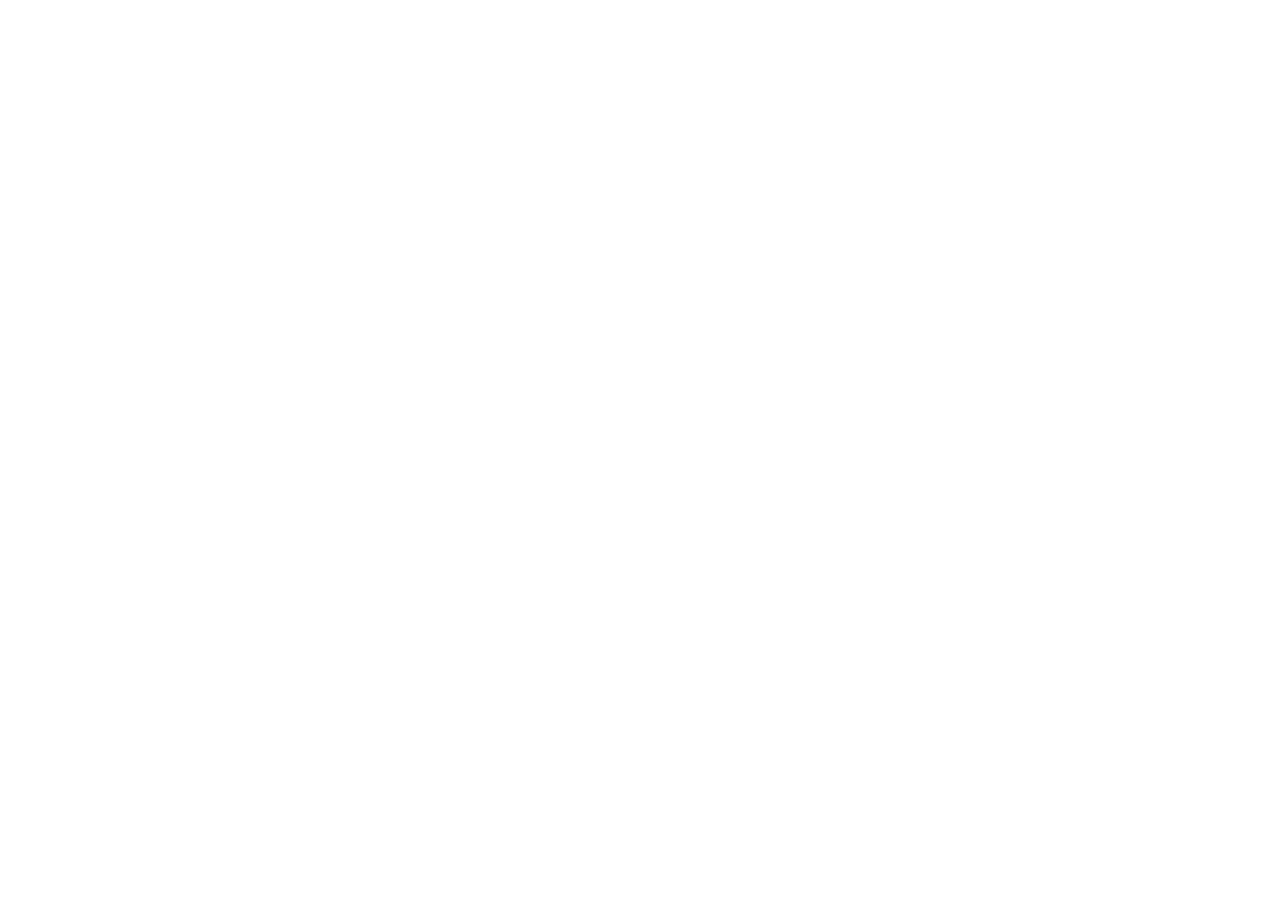
==== index.html @ 12e54630 "graphox" ====
<!DOCTYPE html>
<html>
    <head>
        <!-- DEFAULT SHADER -->
        <script id="planet-vs" type="x-shader/x-vertex">
            attribute vec3 position;
            attribute vec3 normal;
            attribute vec3 color;
            uniform mat4 modelInverseTranspose;
            uniform mat4 model;
            uniform mat4 modelView;
            uniform mat4 projection;
            uniform float time;
            varying vec3 vWorldPos;
            varying vec3 vLocalPos;
            varying vec3 vNormal;
            varying vec3 vColor;

            void main(void) {
                vColor = color;
                vNormal = (vec4(normal, 1) * model).xyz;
                vec4 position4 = model * vec4(position, 1.0);
                vWorldPos = vec3(position4);
                vLocalPos = position;
                gl_Position = projection * modelView * vec4(position, 1.0);
            }
        </script>

        <script id="planet-fs" type="x-shader/x-fragment">
            precision highp float;
            varying vec3 vWorldPos;
            varying vec3 vLocalPos;
            varying vec3 vNormal;
            varying vec3 vColor;
            uniform vec3 sunPosition;

            //
            // Description : Array and textureless GLSL 2D/3D/4D simplex 
            //               noise functions.
            //      Author : Ian McEwan, Ashima Arts.
            //  Maintainer : ijm
            //     Lastmod : 20110822 (ijm)
            //     License : Copyright (C) 2011 Ashima Arts. All rights reserved.
            //               Distributed under the MIT License. See LICENSE file.
            //               https://github.com/ashima/webgl-noise
            // 

            vec3 mod289(vec3 x) {
                return x - floor(x * (1.0 / 289.0)) * 289.0;
            }

            vec4 mod289(vec4 x) {
                return x - floor(x * (1.0 / 289.0)) * 289.0;
            }

            vec4 permute(vec4 x) {
                 return mod289(((x*34.0)+1.0)*x);
            }

            vec4 taylorInvSqrt(vec4 r)
            {
                return 1.79284291400159 - 0.85373472095314 * r;
            }

            float snoise(vec3 v)
            { 
                const vec2  C = vec2(1.0/6.0, 1.0/3.0) ;
                const vec4  D = vec4(0.0, 0.5, 1.0, 2.0);

                // First corner
                vec3 i  = floor(v + dot(v, C.yyy) );
                vec3 x0 =   v - i + dot(i, C.xxx) ;

                // Other corners
                vec3 g = step(x0.yzx, x0.xyz);
                vec3 l = 1.0 - g;
                vec3 i1 = min( g.xyz, l.zxy );
                vec3 i2 = max( g.xyz, l.zxy );

                //   x0 = x0 - 0.0 + 0.0 * C.xxx;
                //   x1 = x0 - i1  + 1.0 * C.xxx;
                //   x2 = x0 - i2  + 2.0 * C.xxx;
                //   x3 = x0 - 1.0 + 3.0 * C.xxx;
                vec3 x1 = x0 - i1 + C.xxx;
                vec3 x2 = x0 - i2 + C.yyy; // 2.0*C.x = 1/3 = C.y
                vec3 x3 = x0 - D.yyy;      // -1.0+3.0*C.x = -0.5 = -D.y

                // Permutations
                i = mod289(i); 
                vec4 p = permute( permute( permute( 
                         i.z + vec4(0.0, i1.z, i2.z, 1.0 ))
                       + i.y + vec4(0.0, i1.y, i2.y, 1.0 )) 
                       + i.x + vec4(0.0, i1.x, i2.x, 1.0 ));

                // Gradients: 7x7 points over a square, mapped onto an octahedron.
                // The ring size 17*17 = 289 is close to a multiple of 49 (49*6 = 294)
                float n_ = 0.142857142857; // 1.0/7.0
                vec3  ns = n_ * D.wyz - D.xzx;

                vec4 j = p - 49.0 * floor(p * ns.z * ns.z);  //  mod(p,7*7)

                vec4 x_ = floor(j * ns.z);
                vec4 y_ = floor(j - 7.0 * x_ );    // mod(j,N)

                vec4 x = x_ *ns.x + ns.yyyy;
                vec4 y = y_ *ns.x + ns.yyyy;
                vec4 h = 1.0 - abs(x) - abs(y);

                vec4 b0 = vec4( x.xy, y.xy );
                vec4 b1 = vec4( x.zw, y.zw );

                //vec4 s0 = vec4(lessThan(b0,0.0))*2.0 - 1.0;
                //vec4 s1 = vec4(lessThan(b1,0.0))*2.0 - 1.0;
                vec4 s0 = floor(b0)*2.0 + 1.0;
                vec4 s1 = floor(b1)*2.0 + 1.0;
                vec4 sh = -step(h, vec4(0.0));

                vec4 a0 = b0.xzyw + s0.xzyw*sh.xxyy ;
                vec4 a1 = b1.xzyw + s1.xzyw*sh.zzww ;

                vec3 p0 = vec3(a0.xy,h.x);
                vec3 p1 = vec3(a0.zw,h.y);
                vec3 p2 = vec3(a1.xy,h.z);
                vec3 p3 = vec3(a1.zw,h.w);

                //Normalise gradients
                vec4 norm = taylorInvSqrt(vec4(dot(p0,p0), dot(p1,p1), dot(p2, p2), dot(p3,p3)));
                p0 *= norm.x;
                p1 *= norm.y;
                p2 *= norm.z;
                p3 *= norm.w;

                // Mix final noise value
                vec4 m = max(0.6 - vec4(dot(x0,x0), dot(x1,x1), dot(x2,x2), dot(x3,x3)), 0.0);
                m = m * m;
                return 42.0 * dot( m*m, vec4( dot(p0,x0), dot(p1,x1), 
                                            dot(p2,x2), dot(p3,x3) ) );
            }

            void main(void) {
                vec3 nSunPos = normalize(-sunPosition);
                vec3 nNormal = normalize(vNormal);
                float noise = snoise(vLocalPos * 0.1);
                float light = dot(nSunPos, nNormal);
                float ambient = max(0.2, 0.3 - light);
                gl_FragColor = vec4(vec3(vColor * ambient + vColor * light) * max(0.4, noise), 1);
            }
        </script>

        <script id="sun-vs" type="x-shader/x-vertex">
            attribute vec3 position;
            attribute vec3 normal;
            attribute vec3 color;
            uniform mat4 modelInverseTranspose;
            uniform mat4 model;
            uniform mat4 modelView;
            uniform mat4 projection;
            uniform float time;
            varying vec3 vWorldPos;
            varying vec3 vLocalPos;
            varying vec3 vNormal;
            varying vec3 vColor;

            void main(void) {
                vColor = color;
                vNormal = (vec4(normal, 1) * model).xyz;
                vec4 position4 = model * vec4(position, 1.0);
                vWorldPos = vec3(position4);
                vLocalPos = position;
                gl_Position = projection * modelView * vec4(position, 1.0);
            }
        </script>

        <script id="sun-fs" type="x-shader/x-fragment">
            precision highp float;
            varying vec3 vWorldPos;
            varying vec3 vLocalPos;
            varying vec3 vNormal;
            varying vec3 vColor;
            uniform vec3 sunPosition;
            uniform float time;

            //
            // Description : Array and textureless GLSL 2D/3D/4D simplex 
            //               noise functions.
            //      Author : Ian McEwan, Ashima Arts.
            //  Maintainer : ijm
            //     Lastmod : 20110822 (ijm)
            //     License : Copyright (C) 2011 Ashima Arts. All rights reserved.
            //               Distributed under the MIT License. See LICENSE file.
            //               https://github.com/ashima/webgl-noise
            // 

            vec3 mod289(vec3 x) {
                return x - floor(x * (1.0 / 289.0)) * 289.0;
            }

            vec4 mod289(vec4 x) {
                return x - floor(x * (1.0 / 289.0)) * 289.0;
            }

            vec4 permute(vec4 x) {
                 return mod289(((x*34.0)+1.0)*x);
            }

            vec4 taylorInvSqrt(vec4 r)
            {
                return 1.79284291400159 - 0.85373472095314 * r;
            }

            float snoise(vec3 v)
            { 
                const vec2  C = vec2(1.0/6.0, 1.0/3.0) ;
                const vec4  D = vec4(0.0, 0.5, 1.0, 2.0);

                // First corner
                vec3 i  = floor(v + dot(v, C.yyy) );
                vec3 x0 =   v - i + dot(i, C.xxx) ;

                // Other corners
                vec3 g = step(x0.yzx, x0.xyz);
                vec3 l = 1.0 - g;
                vec3 i1 = min( g.xyz, l.zxy );
                vec3 i2 = max( g.xyz, l.zxy );

                //   x0 = x0 - 0.0 + 0.0 * C.xxx;
                //   x1 = x0 - i1  + 1.0 * C.xxx;
                //   x2 = x0 - i2  + 2.0 * C.xxx;
                //   x3 = x0 - 1.0 + 3.0 * C.xxx;
                vec3 x1 = x0 - i1 + C.xxx;
                vec3 x2 = x0 - i2 + C.yyy; // 2.0*C.x = 1/3 = C.y
                vec3 x3 = x0 - D.yyy;      // -1.0+3.0*C.x = -0.5 = -D.y

                // Permutations
                i = mod289(i); 
                vec4 p = permute( permute( permute( 
                         i.z + vec4(0.0, i1.z, i2.z, 1.0 ))
                       + i.y + vec4(0.0, i1.y, i2.y, 1.0 )) 
                       + i.x + vec4(0.0, i1.x, i2.x, 1.0 ));

                // Gradients: 7x7 points over a square, mapped onto an octahedron.
                // The ring size 17*17 = 289 is close to a multiple of 49 (49*6 = 294)
                float n_ = 0.142857142857; // 1.0/7.0
                vec3  ns = n_ * D.wyz - D.xzx;

                vec4 j = p - 49.0 * floor(p * ns.z * ns.z);  //  mod(p,7*7)

                vec4 x_ = floor(j * ns.z);
                vec4 y_ = floor(j - 7.0 * x_ );    // mod(j,N)

                vec4 x = x_ *ns.x + ns.yyyy;
                vec4 y = y_ *ns.x + ns.yyyy;
                vec4 h = 1.0 - abs(x) - abs(y);

                vec4 b0 = vec4( x.xy, y.xy );
                vec4 b1 = vec4( x.zw, y.zw );

                //vec4 s0 = vec4(lessThan(b0,0.0))*2.0 - 1.0;
                //vec4 s1 = vec4(lessThan(b1,0.0))*2.0 - 1.0;
                vec4 s0 = floor(b0)*2.0 + 1.0;
                vec4 s1 = floor(b1)*2.0 + 1.0;
                vec4 sh = -step(h, vec4(0.0));

                vec4 a0 = b0.xzyw + s0.xzyw*sh.xxyy ;
                vec4 a1 = b1.xzyw + s1.xzyw*sh.zzww ;

                vec3 p0 = vec3(a0.xy,h.x);
                vec3 p1 = vec3(a0.zw,h.y);
                vec3 p2 = vec3(a1.xy,h.z);
                vec3 p3 = vec3(a1.zw,h.w);

                //Normalise gradients
                vec4 norm = taylorInvSqrt(vec4(dot(p0,p0), dot(p1,p1), dot(p2, p2), dot(p3,p3)));
                p0 *= norm.x;
                p1 *= norm.y;
                p2 *= norm.z;
                p3 *= norm.w;

                // Mix final noise value
                vec4 m = max(0.6 - vec4(dot(x0,x0), dot(x1,x1), dot(x2,x2), dot(x3,x3)), 0.0);
                m = m * m;
                return 42.0 * dot( m*m, vec4( dot(p0,x0), dot(p1,x1), 
                                            dot(p2,x2), dot(p3,x3) ) );
            }

            void main(void) {
                float t = time * 1000.0;
                float noise = min(1.0, max(0.3, snoise(vLocalPos * ((cos(time) + 1.0) / 2.0) * 0.01) + 0.6));
                gl_FragColor = vec4(vColor * noise, 1);
            }
        </script>

        <script id="ship-vs" type="x-shader/x-vertex">
            attribute vec3 position;
            attribute vec3 normal;
            attribute vec3 color;
            uniform mat4 modelInverseTranspose;
            uniform mat4 model;
            uniform mat4 modelView;
            uniform mat4 projection;
            uniform float time;
            varying vec3 vWorldPos;
            varying vec3 vLocalPos;
            varying vec3 vNormal;
            varying vec3 vColor;

            void main(void) {
                vColor = color;
                vNormal = (vec4(normal, 1) * model).xyz;
                vec4 position4 = model * vec4(position, 1.0);
                vWorldPos = vec3(position4);
                vLocalPos = position;
                gl_Position = projection * modelView * vec4(position, 1.0);
            }
        </script>

        <script id="ship-fs" type="x-shader/x-fragment">
            precision highp float;
            varying vec3 vWorldPos;
            varying vec3 vLocalPos;
            varying vec3 vNormal;
            varying vec3 vColor;
            uniform vec3 sunPosition;

            //
            // Description : Array and textureless GLSL 2D/3D/4D simplex 
            //               noise functions.
            //      Author : Ian McEwan, Ashima Arts.
            //  Maintainer : ijm
            //     Lastmod : 20110822 (ijm)
            //     License : Copyright (C) 2011 Ashima Arts. All rights reserved.
            //               Distributed under the MIT License. See LICENSE file.
            //               https://github.com/ashima/webgl-noise
            // 

            vec3 mod289(vec3 x) {
                return x - floor(x * (1.0 / 289.0)) * 289.0;
            }

            vec4 mod289(vec4 x) {
                return x - floor(x * (1.0 / 289.0)) * 289.0;
            }

            vec4 permute(vec4 x) {
                 return mod289(((x*34.0)+1.0)*x);
            }

            vec4 taylorInvSqrt(vec4 r)
            {
                return 1.79284291400159 - 0.85373472095314 * r;
            }

            float snoise(vec3 v)
            { 
                const vec2  C = vec2(1.0/6.0, 1.0/3.0) ;
                const vec4  D = vec4(0.0, 0.5, 1.0, 2.0);

                // First corner
                vec3 i  = floor(v + dot(v, C.yyy) );
                vec3 x0 =   v - i + dot(i, C.xxx) ;

                // Other corners
                vec3 g = step(x0.yzx, x0.xyz);
                vec3 l = 1.0 - g;
                vec3 i1 = min( g.xyz, l.zxy );
                vec3 i2 = max( g.xyz, l.zxy );

                //   x0 = x0 - 0.0 + 0.0 * C.xxx;
                //   x1 = x0 - i1  + 1.0 * C.xxx;
                //   x2 = x0 - i2  + 2.0 * C.xxx;
                //   x3 = x0 - 1.0 + 3.0 * C.xxx;
                vec3 x1 = x0 - i1 + C.xxx;
                vec3 x2 = x0 - i2 + C.yyy; // 2.0*C.x = 1/3 = C.y
                vec3 x3 = x0 - D.yyy;      // -1.0+3.0*C.x = -0.5 = -D.y

                // Permutations
                i = mod289(i); 
                vec4 p = permute( permute( permute( 
                         i.z + vec4(0.0, i1.z, i2.z, 1.0 ))
                       + i.y + vec4(0.0, i1.y, i2.y, 1.0 )) 
                       + i.x + vec4(0.0, i1.x, i2.x, 1.0 ));

                // Gradients: 7x7 points over a square, mapped onto an octahedron.
                // The ring size 17*17 = 289 is close to a multiple of 49 (49*6 = 294)
                float n_ = 0.142857142857; // 1.0/7.0
                vec3  ns = n_ * D.wyz - D.xzx;

                vec4 j = p - 49.0 * floor(p * ns.z * ns.z);  //  mod(p,7*7)

                vec4 x_ = floor(j * ns.z);
                vec4 y_ = floor(j - 7.0 * x_ );    // mod(j,N)

                vec4 x = x_ *ns.x + ns.yyyy;
                vec4 y = y_ *ns.x + ns.yyyy;
                vec4 h = 1.0 - abs(x) - abs(y);

                vec4 b0 = vec4( x.xy, y.xy );
                vec4 b1 = vec4( x.zw, y.zw );

                //vec4 s0 = vec4(lessThan(b0,0.0))*2.0 - 1.0;
                //vec4 s1 = vec4(lessThan(b1,0.0))*2.0 - 1.0;
                vec4 s0 = floor(b0)*2.0 + 1.0;
                vec4 s1 = floor(b1)*2.0 + 1.0;
                vec4 sh = -step(h, vec4(0.0));

                vec4 a0 = b0.xzyw + s0.xzyw*sh.xxyy ;
                vec4 a1 = b1.xzyw + s1.xzyw*sh.zzww ;

                vec3 p0 = vec3(a0.xy,h.x);
                vec3 p1 = vec3(a0.zw,h.y);
                vec3 p2 = vec3(a1.xy,h.z);
                vec3 p3 = vec3(a1.zw,h.w);

                //Normalise gradients
                vec4 norm = taylorInvSqrt(vec4(dot(p0,p0), dot(p1,p1), dot(p2, p2), dot(p3,p3)));
                p0 *= norm.x;
                p1 *= norm.y;
                p2 *= norm.z;
                p3 *= norm.w;

                // Mix final noise value
                vec4 m = max(0.6 - vec4(dot(x0,x0), dot(x1,x1), dot(x2,x2), dot(x3,x3)), 0.0);
                m = m * m;
                return 42.0 * dot( m*m, vec4( dot(p0,x0), dot(p1,x1), 
                                            dot(p2,x2), dot(p3,x3) ) );
            }

            void main(void) {
                vec3 nSunPos = normalize(-sunPosition);
                vec3 nNormal = normalize(vNormal);
                vec3 special = normalize(vLocalPos);
                float light = dot(nSunPos, nNormal);
                float ambient = max(0.3, 0.3 - light);
                gl_FragColor = vec4(special * ambient + special * light, 1);
            }
        </script>

        <script type="text/javascript" src="webgl-debug.js"></script>
        <script type="text/javascript" src="gl-matrix.js"></script>
        <script type="text/javascript" src="webgl-tests.js"></script>
        <title>webgltest</title>
    </head>
    <body style="margin: 0; padding: 0; overflow: hidden">
        
    </div>
</body>
</html>
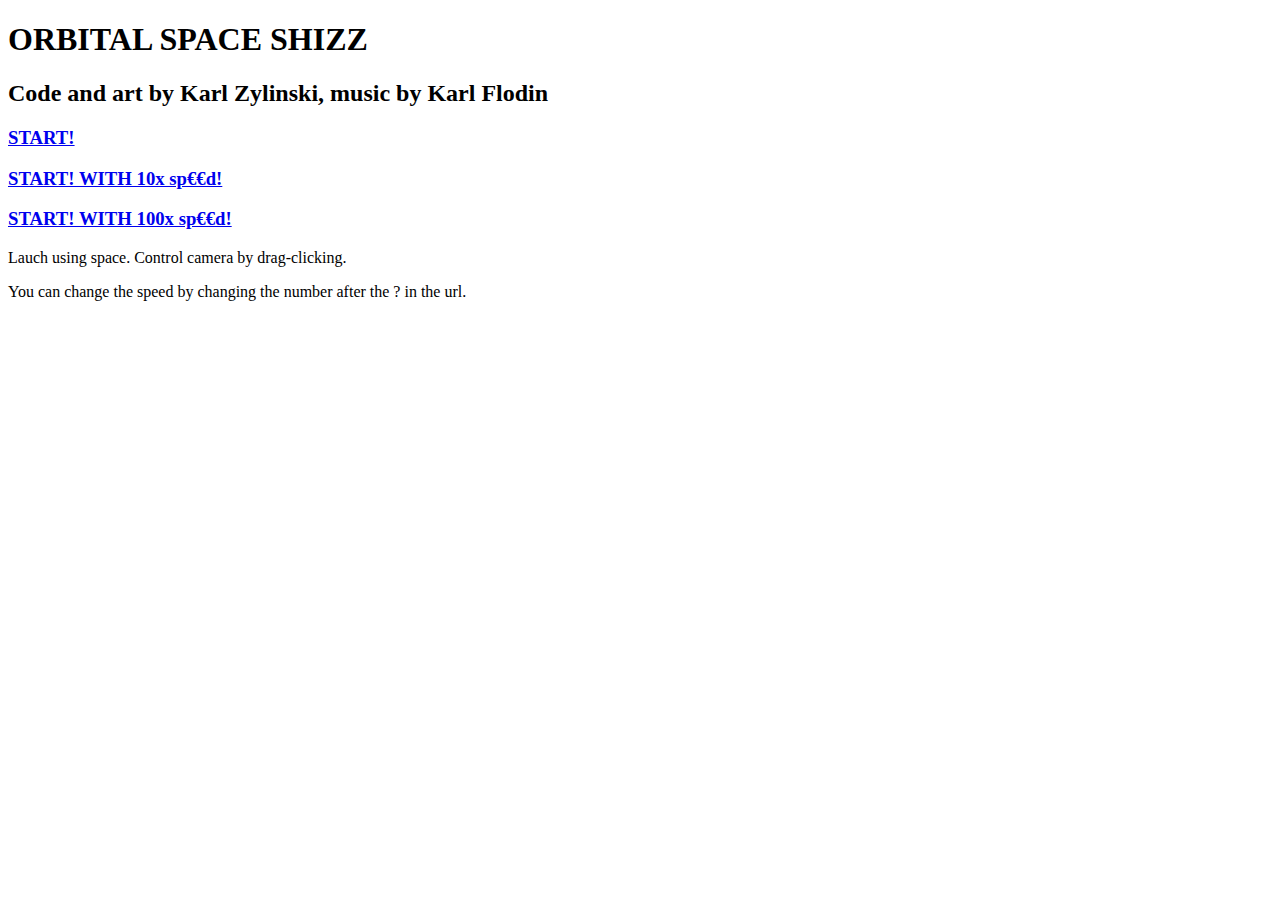
==== commit f8f17781: "renamed stuff and improved start page" ====
--- a/index.html
+++ b/index.html
@@ -1,447 +1,11 @@
 <!DOCTYPE html>
 <html>
-    <head>
-        <!-- DEFAULT SHADER -->
-        <script id="planet-vs" type="x-shader/x-vertex">
-            attribute vec3 position;
-            attribute vec3 normal;
-            attribute vec3 color;
-            uniform mat4 modelInverseTranspose;
-            uniform mat4 model;
-            uniform mat4 modelView;
-            uniform mat4 projection;
-            uniform float time;
-            varying vec3 vWorldPos;
-            varying vec3 vLocalPos;
-            varying vec3 vNormal;
-            varying vec3 vColor;
-
-            void main(void) {
-                vColor = color;
-                vNormal = (vec4(normal, 1) * model).xyz;
-                vec4 position4 = model * vec4(position, 1.0);
-                vWorldPos = vec3(position4);
-                vLocalPos = position;
-                gl_Position = projection * modelView * vec4(position, 1.0);
-            }
-        </script>
-
-        <script id="planet-fs" type="x-shader/x-fragment">
-            precision highp float;
-            varying vec3 vWorldPos;
-            varying vec3 vLocalPos;
-            varying vec3 vNormal;
-            varying vec3 vColor;
-            uniform vec3 sunPosition;
-
-            //
-            // Description : Array and textureless GLSL 2D/3D/4D simplex 
-            //               noise functions.
-            //      Author : Ian McEwan, Ashima Arts.
-            //  Maintainer : ijm
-            //     Lastmod : 20110822 (ijm)
-            //     License : Copyright (C) 2011 Ashima Arts. All rights reserved.
-            //               Distributed under the MIT License. See LICENSE file.
-            //               https://github.com/ashima/webgl-noise
-            // 
-
-            vec3 mod289(vec3 x) {
-                return x - floor(x * (1.0 / 289.0)) * 289.0;
-            }
-
-            vec4 mod289(vec4 x) {
-                return x - floor(x * (1.0 / 289.0)) * 289.0;
-            }
-
-            vec4 permute(vec4 x) {
-                 return mod289(((x*34.0)+1.0)*x);
-            }
-
-            vec4 taylorInvSqrt(vec4 r)
-            {
-                return 1.79284291400159 - 0.85373472095314 * r;
-            }
-
-            float snoise(vec3 v)
-            { 
-                const vec2  C = vec2(1.0/6.0, 1.0/3.0) ;
-                const vec4  D = vec4(0.0, 0.5, 1.0, 2.0);
-
-                // First corner
-                vec3 i  = floor(v + dot(v, C.yyy) );
-                vec3 x0 =   v - i + dot(i, C.xxx) ;
-
-                // Other corners
-                vec3 g = step(x0.yzx, x0.xyz);
-                vec3 l = 1.0 - g;
-                vec3 i1 = min( g.xyz, l.zxy );
-                vec3 i2 = max( g.xyz, l.zxy );
-
-                //   x0 = x0 - 0.0 + 0.0 * C.xxx;
-                //   x1 = x0 - i1  + 1.0 * C.xxx;
-                //   x2 = x0 - i2  + 2.0 * C.xxx;
-                //   x3 = x0 - 1.0 + 3.0 * C.xxx;
-                vec3 x1 = x0 - i1 + C.xxx;
-                vec3 x2 = x0 - i2 + C.yyy; // 2.0*C.x = 1/3 = C.y
-                vec3 x3 = x0 - D.yyy;      // -1.0+3.0*C.x = -0.5 = -D.y
-
-                // Permutations
-                i = mod289(i); 
-                vec4 p = permute( permute( permute( 
-                         i.z + vec4(0.0, i1.z, i2.z, 1.0 ))
-                       + i.y + vec4(0.0, i1.y, i2.y, 1.0 )) 
-                       + i.x + vec4(0.0, i1.x, i2.x, 1.0 ));
-
-                // Gradients: 7x7 points over a square, mapped onto an octahedron.
-                // The ring size 17*17 = 289 is close to a multiple of 49 (49*6 = 294)
-                float n_ = 0.142857142857; // 1.0/7.0
-                vec3  ns = n_ * D.wyz - D.xzx;
-
-                vec4 j = p - 49.0 * floor(p * ns.z * ns.z);  //  mod(p,7*7)
-
-                vec4 x_ = floor(j * ns.z);
-                vec4 y_ = floor(j - 7.0 * x_ );    // mod(j,N)
-
-                vec4 x = x_ *ns.x + ns.yyyy;
-                vec4 y = y_ *ns.x + ns.yyyy;
-                vec4 h = 1.0 - abs(x) - abs(y);
-
-                vec4 b0 = vec4( x.xy, y.xy );
-                vec4 b1 = vec4( x.zw, y.zw );
-
-                //vec4 s0 = vec4(lessThan(b0,0.0))*2.0 - 1.0;
-                //vec4 s1 = vec4(lessThan(b1,0.0))*2.0 - 1.0;
-                vec4 s0 = floor(b0)*2.0 + 1.0;
-                vec4 s1 = floor(b1)*2.0 + 1.0;
-                vec4 sh = -step(h, vec4(0.0));
-
-                vec4 a0 = b0.xzyw + s0.xzyw*sh.xxyy ;
-                vec4 a1 = b1.xzyw + s1.xzyw*sh.zzww ;
-
-                vec3 p0 = vec3(a0.xy,h.x);
-                vec3 p1 = vec3(a0.zw,h.y);
-                vec3 p2 = vec3(a1.xy,h.z);
-                vec3 p3 = vec3(a1.zw,h.w);
-
-                //Normalise gradients
-                vec4 norm = taylorInvSqrt(vec4(dot(p0,p0), dot(p1,p1), dot(p2, p2), dot(p3,p3)));
-                p0 *= norm.x;
-                p1 *= norm.y;
-                p2 *= norm.z;
-                p3 *= norm.w;
-
-                // Mix final noise value
-                vec4 m = max(0.6 - vec4(dot(x0,x0), dot(x1,x1), dot(x2,x2), dot(x3,x3)), 0.0);
-                m = m * m;
-                return 42.0 * dot( m*m, vec4( dot(p0,x0), dot(p1,x1), 
-                                            dot(p2,x2), dot(p3,x3) ) );
-            }
-
-            void main(void) {
-                vec3 nSunPos = normalize(-sunPosition);
-                vec3 nNormal = normalize(vNormal);
-                float noise = snoise(vLocalPos * 0.1);
-                float light = dot(nSunPos, nNormal);
-                float ambient = max(0.2, 0.3 - light);
-                gl_FragColor = vec4(vec3(vColor * ambient + vColor * light) * max(0.4, noise), 1);
-            }
-        </script>
-
-        <script id="sun-vs" type="x-shader/x-vertex">
-            attribute vec3 position;
-            attribute vec3 normal;
-            attribute vec3 color;
-            uniform mat4 modelInverseTranspose;
-            uniform mat4 model;
-            uniform mat4 modelView;
-            uniform mat4 projection;
-            uniform float time;
-            varying vec3 vWorldPos;
-            varying vec3 vLocalPos;
-            varying vec3 vNormal;
-            varying vec3 vColor;
-
-            void main(void) {
-                vColor = color;
-                vNormal = (vec4(normal, 1) * model).xyz;
-                vec4 position4 = model * vec4(position, 1.0);
-                vWorldPos = vec3(position4);
-                vLocalPos = position;
-                gl_Position = projection * modelView * vec4(position, 1.0);
-            }
-        </script>
-
-        <script id="sun-fs" type="x-shader/x-fragment">
-            precision highp float;
-            varying vec3 vWorldPos;
-            varying vec3 vLocalPos;
-            varying vec3 vNormal;
-            varying vec3 vColor;
-            uniform vec3 sunPosition;
-            uniform float time;
-
-            //
-            // Description : Array and textureless GLSL 2D/3D/4D simplex 
-            //               noise functions.
-            //      Author : Ian McEwan, Ashima Arts.
-            //  Maintainer : ijm
-            //     Lastmod : 20110822 (ijm)
-            //     License : Copyright (C) 2011 Ashima Arts. All rights reserved.
-            //               Distributed under the MIT License. See LICENSE file.
-            //               https://github.com/ashima/webgl-noise
-            // 
-
-            vec3 mod289(vec3 x) {
-                return x - floor(x * (1.0 / 289.0)) * 289.0;
-            }
-
-            vec4 mod289(vec4 x) {
-                return x - floor(x * (1.0 / 289.0)) * 289.0;
-            }
-
-            vec4 permute(vec4 x) {
-                 return mod289(((x*34.0)+1.0)*x);
-            }
-
-            vec4 taylorInvSqrt(vec4 r)
-            {
-                return 1.79284291400159 - 0.85373472095314 * r;
-            }
-
-            float snoise(vec3 v)
-            { 
-                const vec2  C = vec2(1.0/6.0, 1.0/3.0) ;
-                const vec4  D = vec4(0.0, 0.5, 1.0, 2.0);
-
-                // First corner
-                vec3 i  = floor(v + dot(v, C.yyy) );
-                vec3 x0 =   v - i + dot(i, C.xxx) ;
-
-                // Other corners
-                vec3 g = step(x0.yzx, x0.xyz);
-                vec3 l = 1.0 - g;
-                vec3 i1 = min( g.xyz, l.zxy );
-                vec3 i2 = max( g.xyz, l.zxy );
-
-                //   x0 = x0 - 0.0 + 0.0 * C.xxx;
-                //   x1 = x0 - i1  + 1.0 * C.xxx;
-                //   x2 = x0 - i2  + 2.0 * C.xxx;
-                //   x3 = x0 - 1.0 + 3.0 * C.xxx;
-                vec3 x1 = x0 - i1 + C.xxx;
-                vec3 x2 = x0 - i2 + C.yyy; // 2.0*C.x = 1/3 = C.y
-                vec3 x3 = x0 - D.yyy;      // -1.0+3.0*C.x = -0.5 = -D.y
-
-                // Permutations
-                i = mod289(i); 
-                vec4 p = permute( permute( permute( 
-                         i.z + vec4(0.0, i1.z, i2.z, 1.0 ))
-                       + i.y + vec4(0.0, i1.y, i2.y, 1.0 )) 
-                       + i.x + vec4(0.0, i1.x, i2.x, 1.0 ));
-
-                // Gradients: 7x7 points over a square, mapped onto an octahedron.
-                // The ring size 17*17 = 289 is close to a multiple of 49 (49*6 = 294)
-                float n_ = 0.142857142857; // 1.0/7.0
-                vec3  ns = n_ * D.wyz - D.xzx;
-
-                vec4 j = p - 49.0 * floor(p * ns.z * ns.z);  //  mod(p,7*7)
-
-                vec4 x_ = floor(j * ns.z);
-                vec4 y_ = floor(j - 7.0 * x_ );    // mod(j,N)
-
-                vec4 x = x_ *ns.x + ns.yyyy;
-                vec4 y = y_ *ns.x + ns.yyyy;
-                vec4 h = 1.0 - abs(x) - abs(y);
-
-                vec4 b0 = vec4( x.xy, y.xy );
-                vec4 b1 = vec4( x.zw, y.zw );
-
-                //vec4 s0 = vec4(lessThan(b0,0.0))*2.0 - 1.0;
-                //vec4 s1 = vec4(lessThan(b1,0.0))*2.0 - 1.0;
-                vec4 s0 = floor(b0)*2.0 + 1.0;
-                vec4 s1 = floor(b1)*2.0 + 1.0;
-                vec4 sh = -step(h, vec4(0.0));
-
-                vec4 a0 = b0.xzyw + s0.xzyw*sh.xxyy ;
-                vec4 a1 = b1.xzyw + s1.xzyw*sh.zzww ;
-
-                vec3 p0 = vec3(a0.xy,h.x);
-                vec3 p1 = vec3(a0.zw,h.y);
-                vec3 p2 = vec3(a1.xy,h.z);
-                vec3 p3 = vec3(a1.zw,h.w);
-
-                //Normalise gradients
-                vec4 norm = taylorInvSqrt(vec4(dot(p0,p0), dot(p1,p1), dot(p2, p2), dot(p3,p3)));
-                p0 *= norm.x;
-                p1 *= norm.y;
-                p2 *= norm.z;
-                p3 *= norm.w;
-
-                // Mix final noise value
-                vec4 m = max(0.6 - vec4(dot(x0,x0), dot(x1,x1), dot(x2,x2), dot(x3,x3)), 0.0);
-                m = m * m;
-                return 42.0 * dot( m*m, vec4( dot(p0,x0), dot(p1,x1), 
-                                            dot(p2,x2), dot(p3,x3) ) );
-            }
-
-            void main(void) {
-                float t = time * 1000.0;
-                float noise = min(1.0, max(0.3, snoise(vLocalPos * ((cos(time) + 1.0) / 2.0) * 0.01) + 0.6));
-                gl_FragColor = vec4(vColor * noise, 1);
-            }
-        </script>
-
-        <script id="ship-vs" type="x-shader/x-vertex">
-            attribute vec3 position;
-            attribute vec3 normal;
-            attribute vec3 color;
-            uniform mat4 modelInverseTranspose;
-            uniform mat4 model;
-            uniform mat4 modelView;
-            uniform mat4 projection;
-            uniform float time;
-            varying vec3 vWorldPos;
-            varying vec3 vLocalPos;
-            varying vec3 vNormal;
-            varying vec3 vColor;
-
-            void main(void) {
-                vColor = color;
-                vNormal = (vec4(normal, 1) * model).xyz;
-                vec4 position4 = model * vec4(position, 1.0);
-                vWorldPos = vec3(position4);
-                vLocalPos = position;
-                gl_Position = projection * modelView * vec4(position, 1.0);
-            }
-        </script>
-
-        <script id="ship-fs" type="x-shader/x-fragment">
-            precision highp float;
-            varying vec3 vWorldPos;
-            varying vec3 vLocalPos;
-            varying vec3 vNormal;
-            varying vec3 vColor;
-            uniform vec3 sunPosition;
-
-            //
-            // Description : Array and textureless GLSL 2D/3D/4D simplex 
-            //               noise functions.
-            //      Author : Ian McEwan, Ashima Arts.
-            //  Maintainer : ijm
-            //     Lastmod : 20110822 (ijm)
-            //     License : Copyright (C) 2011 Ashima Arts. All rights reserved.
-            //               Distributed under the MIT License. See LICENSE file.
-            //               https://github.com/ashima/webgl-noise
-            // 
-
-            vec3 mod289(vec3 x) {
-                return x - floor(x * (1.0 / 289.0)) * 289.0;
-            }
-
-            vec4 mod289(vec4 x) {
-                return x - floor(x * (1.0 / 289.0)) * 289.0;
-            }
-
-            vec4 permute(vec4 x) {
-                 return mod289(((x*34.0)+1.0)*x);
-            }
-
-            vec4 taylorInvSqrt(vec4 r)
-            {
-                return 1.79284291400159 - 0.85373472095314 * r;
-            }
-
-            float snoise(vec3 v)
-            { 
-                const vec2  C = vec2(1.0/6.0, 1.0/3.0) ;
-                const vec4  D = vec4(0.0, 0.5, 1.0, 2.0);
-
-                // First corner
-                vec3 i  = floor(v + dot(v, C.yyy) );
-                vec3 x0 =   v - i + dot(i, C.xxx) ;
-
-                // Other corners
-                vec3 g = step(x0.yzx, x0.xyz);
-                vec3 l = 1.0 - g;
-                vec3 i1 = min( g.xyz, l.zxy );
-                vec3 i2 = max( g.xyz, l.zxy );
-
-                //   x0 = x0 - 0.0 + 0.0 * C.xxx;
-                //   x1 = x0 - i1  + 1.0 * C.xxx;
-                //   x2 = x0 - i2  + 2.0 * C.xxx;
-                //   x3 = x0 - 1.0 + 3.0 * C.xxx;
-                vec3 x1 = x0 - i1 + C.xxx;
-                vec3 x2 = x0 - i2 + C.yyy; // 2.0*C.x = 1/3 = C.y
-                vec3 x3 = x0 - D.yyy;      // -1.0+3.0*C.x = -0.5 = -D.y
-
-                // Permutations
-                i = mod289(i); 
-                vec4 p = permute( permute( permute( 
-                         i.z + vec4(0.0, i1.z, i2.z, 1.0 ))
-                       + i.y + vec4(0.0, i1.y, i2.y, 1.0 )) 
-                       + i.x + vec4(0.0, i1.x, i2.x, 1.0 ));
-
-                // Gradients: 7x7 points over a square, mapped onto an octahedron.
-                // The ring size 17*17 = 289 is close to a multiple of 49 (49*6 = 294)
-                float n_ = 0.142857142857; // 1.0/7.0
-                vec3  ns = n_ * D.wyz - D.xzx;
-
-                vec4 j = p - 49.0 * floor(p * ns.z * ns.z);  //  mod(p,7*7)
-
-                vec4 x_ = floor(j * ns.z);
-                vec4 y_ = floor(j - 7.0 * x_ );    // mod(j,N)
-
-                vec4 x = x_ *ns.x + ns.yyyy;
-                vec4 y = y_ *ns.x + ns.yyyy;
-                vec4 h = 1.0 - abs(x) - abs(y);
-
-                vec4 b0 = vec4( x.xy, y.xy );
-                vec4 b1 = vec4( x.zw, y.zw );
-
-                //vec4 s0 = vec4(lessThan(b0,0.0))*2.0 - 1.0;
-                //vec4 s1 = vec4(lessThan(b1,0.0))*2.0 - 1.0;
-                vec4 s0 = floor(b0)*2.0 + 1.0;
-                vec4 s1 = floor(b1)*2.0 + 1.0;
-                vec4 sh = -step(h, vec4(0.0));
-
-                vec4 a0 = b0.xzyw + s0.xzyw*sh.xxyy ;
-                vec4 a1 = b1.xzyw + s1.xzyw*sh.zzww ;
-
-                vec3 p0 = vec3(a0.xy,h.x);
-                vec3 p1 = vec3(a0.zw,h.y);
-                vec3 p2 = vec3(a1.xy,h.z);
-                vec3 p3 = vec3(a1.zw,h.w);
-
-                //Normalise gradients
-                vec4 norm = taylorInvSqrt(vec4(dot(p0,p0), dot(p1,p1), dot(p2, p2), dot(p3,p3)));
-                p0 *= norm.x;
-                p1 *= norm.y;
-                p2 *= norm.z;
-                p3 *= norm.w;
-
-                // Mix final noise value
-                vec4 m = max(0.6 - vec4(dot(x0,x0), dot(x1,x1), dot(x2,x2), dot(x3,x3)), 0.0);
-                m = m * m;
-                return 42.0 * dot( m*m, vec4( dot(p0,x0), dot(p1,x1), 
-                                            dot(p2,x2), dot(p3,x3) ) );
-            }
-
-            void main(void) {
-                vec3 nSunPos = normalize(-sunPosition);
-                vec3 nNormal = normalize(vNormal);
-                vec3 special = normalize(vLocalPos);
-                float light = dot(nSunPos, nNormal);
-                float ambient = max(0.3, 0.3 - light);
-                gl_FragColor = vec4(special * ambient + special * light, 1);
-            }
-        </script>
-
-        <script type="text/javascript" src="webgl-debug.js"></script>
-        <script type="text/javascript" src="gl-matrix.js"></script>
-        <script type="text/javascript" src="webgl-tests.js"></script>
-        <title>webgltest</title>
-    </head>
-    <body style="margin: 0; padding: 0; overflow: hidden">
-        
-    </div>
+    <h1>ORBITAL SPACE SHIZZ</h1>
+    <h2>Code and art by Karl Zylinski, music by Karl Flodin</h2>
+    <h3><a href="game.html">START!</a></h3>
+    <h3><a href="game.html">START! WITH 10x sp€€d!</a></h3>
+    <h3><a href="game.html">START! WITH 100x sp€€d!</a></h3>
+    <p>Lauch using space. Control camera by drag-clicking.</p>
+    <p>You can change the speed by changing the number after the ? in the url.</p>
 </body>
 </html>
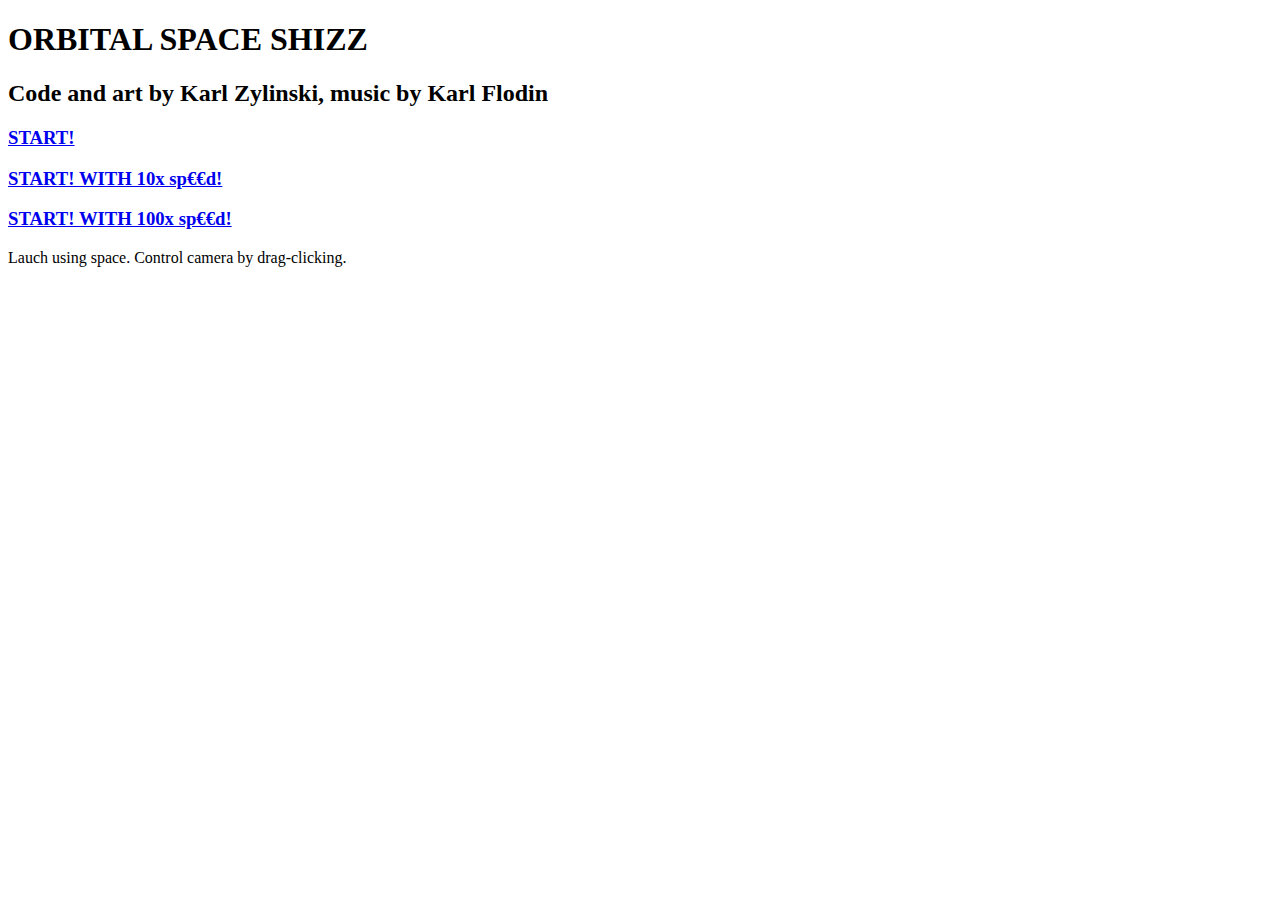
==== commit b603f72f: "thruster" ====
--- a/index.html
+++ b/index.html
@@ -6,6 +6,5 @@
     <h3><a href="game.html">START! WITH 10x sp€€d!</a></h3>
     <h3><a href="game.html">START! WITH 100x sp€€d!</a></h3>
     <p>Lauch using space. Control camera by drag-clicking.</p>
-    <p>You can change the speed by changing the number after the ? in the url.</p>
 </body>
 </html>
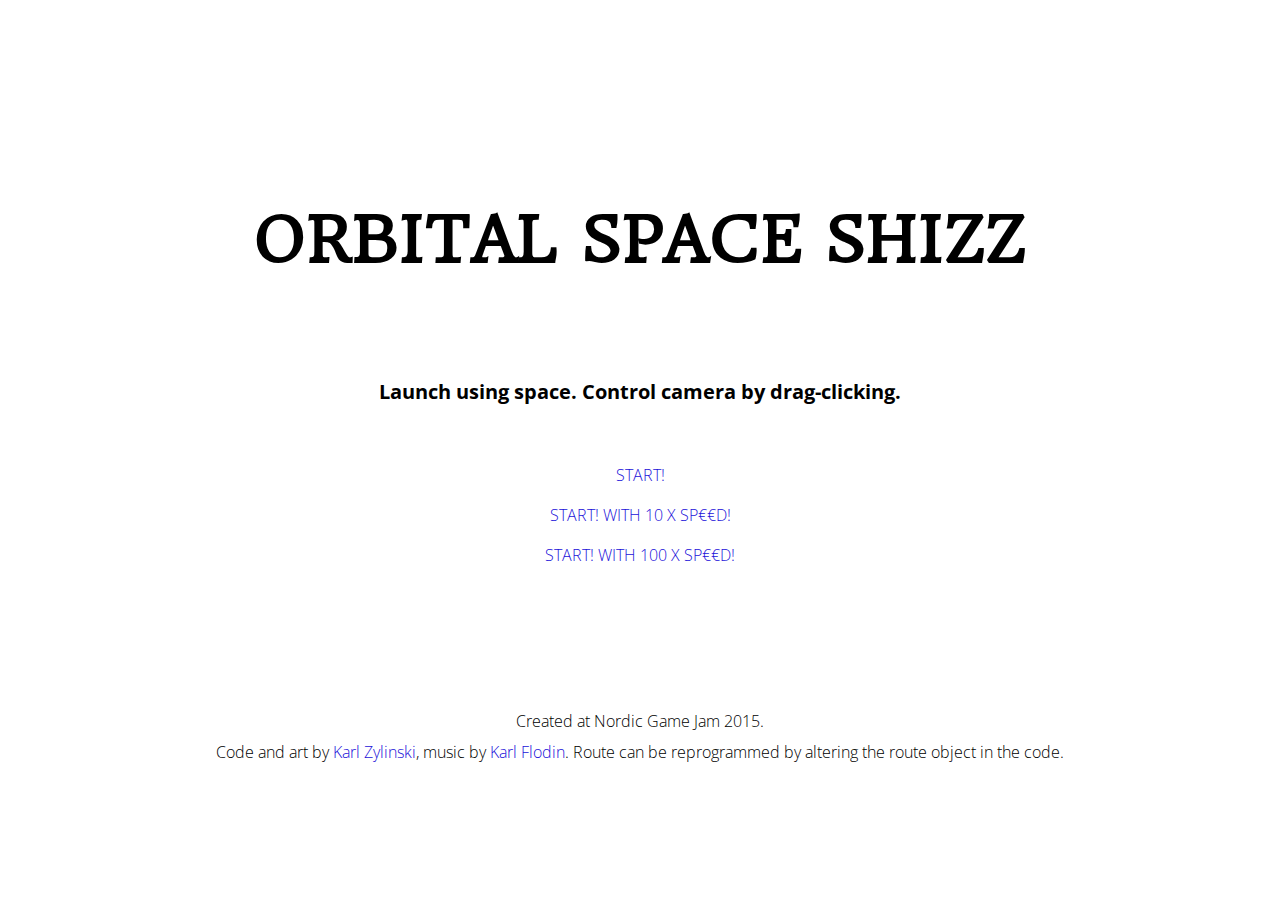
==== commit 7c341199: "Style dat shit up." ====
--- a/index.html
+++ b/index.html
@@ -1,10 +1,21 @@
 <!DOCTYPE html>
 <html>
+<head>
+    <title>ORBITAL SPACE SHIZZ</title>
+    <link href='http://fonts.googleapis.com/css?family=Headland+One|Open+Sans' rel='stylesheet' type='text/css'>
+    <link rel="stylesheet" type="text/css" href="style.css"/>
+    <meta charset="utf-8">
+</head>
+<body>
     <h1>ORBITAL SPACE SHIZZ</h1>
-    <h2>Code and art by Karl Zylinski, music by Karl Flodin</h2>
-    <h3><a href="game.html">START!</a></h3>
-    <h3><a href="game.html">START! WITH 10x sp€€d!</a></h3>
-    <h3><a href="game.html">START! WITH 100x sp€€d!</a></h3>
-    <p>Lauch using space. Control camera by drag-clicking.</p>
+    <h2>Launch using space. Control camera by drag-clicking.</h2>
+    <p>
+        <a href="game.html">START!</a><br>
+        <a href="game.html?10">START! WITH 10 X SP€€D!</a><br>
+        <a href="game.html?100">START! WITH 100 X SP€€D!</a>
+    </p>
+    <p>
+        Created at Nordic Game Jam 2015.<br>Code and art by <a href="https://twitter.com/KarlZylinski">Karl Zylinski</a>, music by <a href="https://twitter.com/sumprunk">Karl Flodin</a>. Route can be reprogrammed by altering the route object in the code.
+    </p>
 </body>
 </html>
--- a/style.css
+++ b/style.css
@@ -0,0 +1,46 @@
+body {
+	margin: 0;
+	padding: 0;
+	font-family: "Headland One", serif;
+	font-weight: lighter;
+	-webkit-font-smoothing: antialiased;
+	text-align: center;
+}
+
+h2, h3, p {
+	font-family: "Open Sans", serif;
+}
+
+h1 {
+	margin: 200px 0 100px 0;
+	font-size: 62px;
+}
+
+h2 {
+	font-size: 20px;
+	margin: 50px 0;
+}
+
+h3 {
+	margin-top: 150px;
+}
+
+p {
+	margin-bottom: 135px;
+}
+
+a {
+	text-decoration: none;
+	color: #2212d9;
+	line-height: 40px;
+	margin: 10px 0;
+}
+
+a:visited {
+	color: #2212d9;
+}
+
+a:hover {
+	color: #44c279;
+}
+
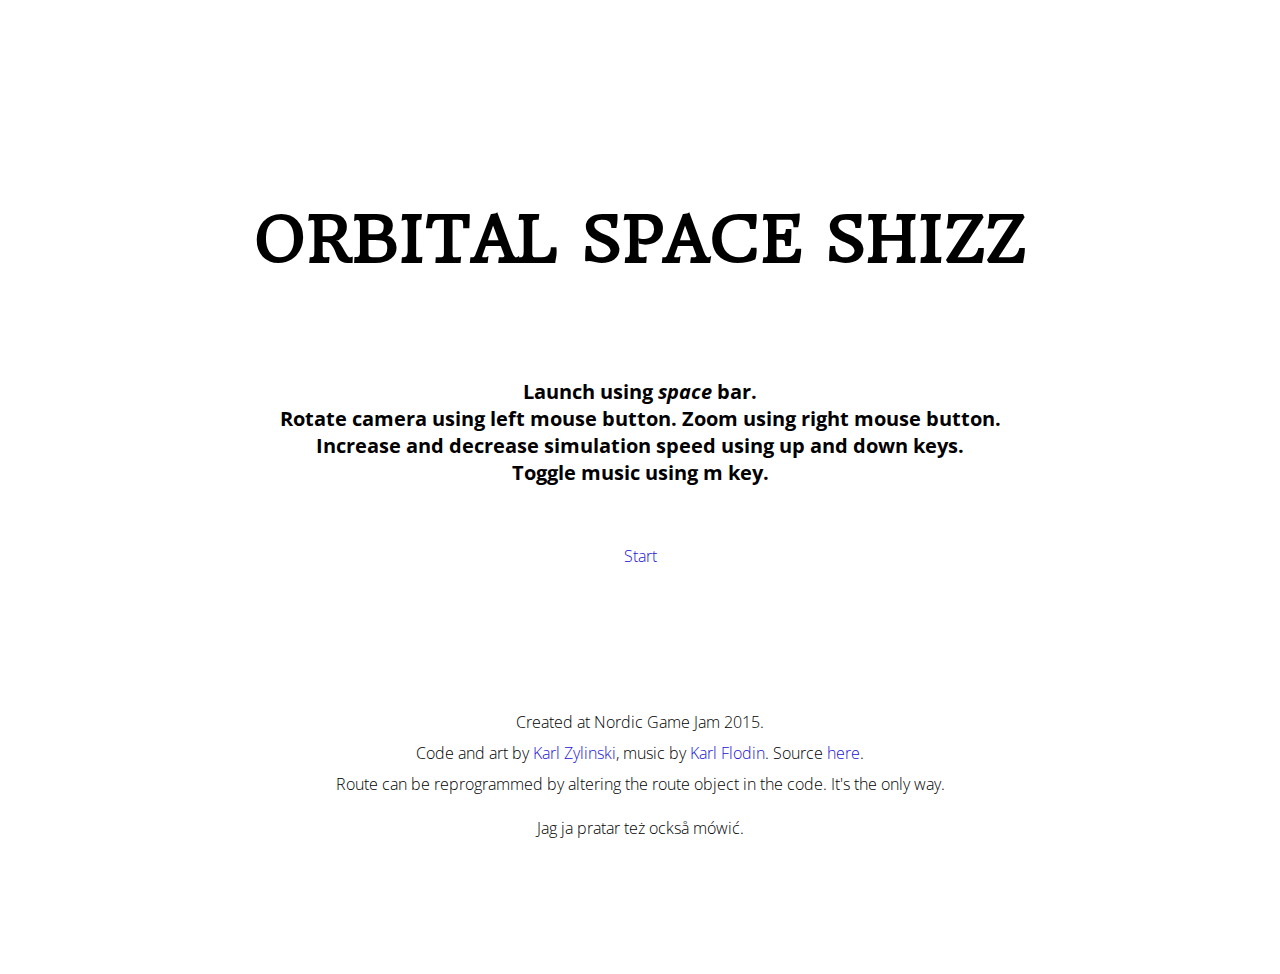
==== commit 8ecea5b1: "Mutable music." ====
--- a/index.html
+++ b/index.html
@@ -8,14 +8,13 @@
 </head>
 <body>
     <h1>ORBITAL SPACE SHIZZ</h1>
-    <h2>Launch using space. Control camera by drag-clicking.</h2>
+    <h2>Launch using <em>space</em> bar.<br>Rotate camera using left mouse button. Zoom using right mouse button.<br>Increase and decrease simulation speed using up and down keys.<br>Toggle music using m key.</h2>
     <p>
-        <a href="game.html">START!</a><br>
-        <a href="game.html?10">START! WITH 10 X SP€€D!</a><br>
-        <a href="game.html?100">START! WITH 100 X SP€€D!</a>
+        <a href="game.html" id="main">Start</a><br>
     </p>
     <p>
-        Created at Nordic Game Jam 2015.<br>Code and art by <a href="https://twitter.com/KarlZylinski">Karl Zylinski</a>, music by <a href="https://twitter.com/sumprunk">Karl Flodin</a>. Route can be reprogrammed by altering the route object in the code.
+        Created at Nordic Game Jam 2015.<br>Code and art by <a href="https://twitter.com/KarlZylinski">Karl Zylinski</a>, music by <a href="https://twitter.com/sumprunk">Karl Flodin</a>. Source <a href="https://github.com/KarlZylinski/orbital-space-shizz">here</a>.<br>Route can be reprogrammed by altering the route object in the code. It's the only way.<br><br>
+        Jag ja pratar też också mówić.
     </p>
 </body>
 </html>
